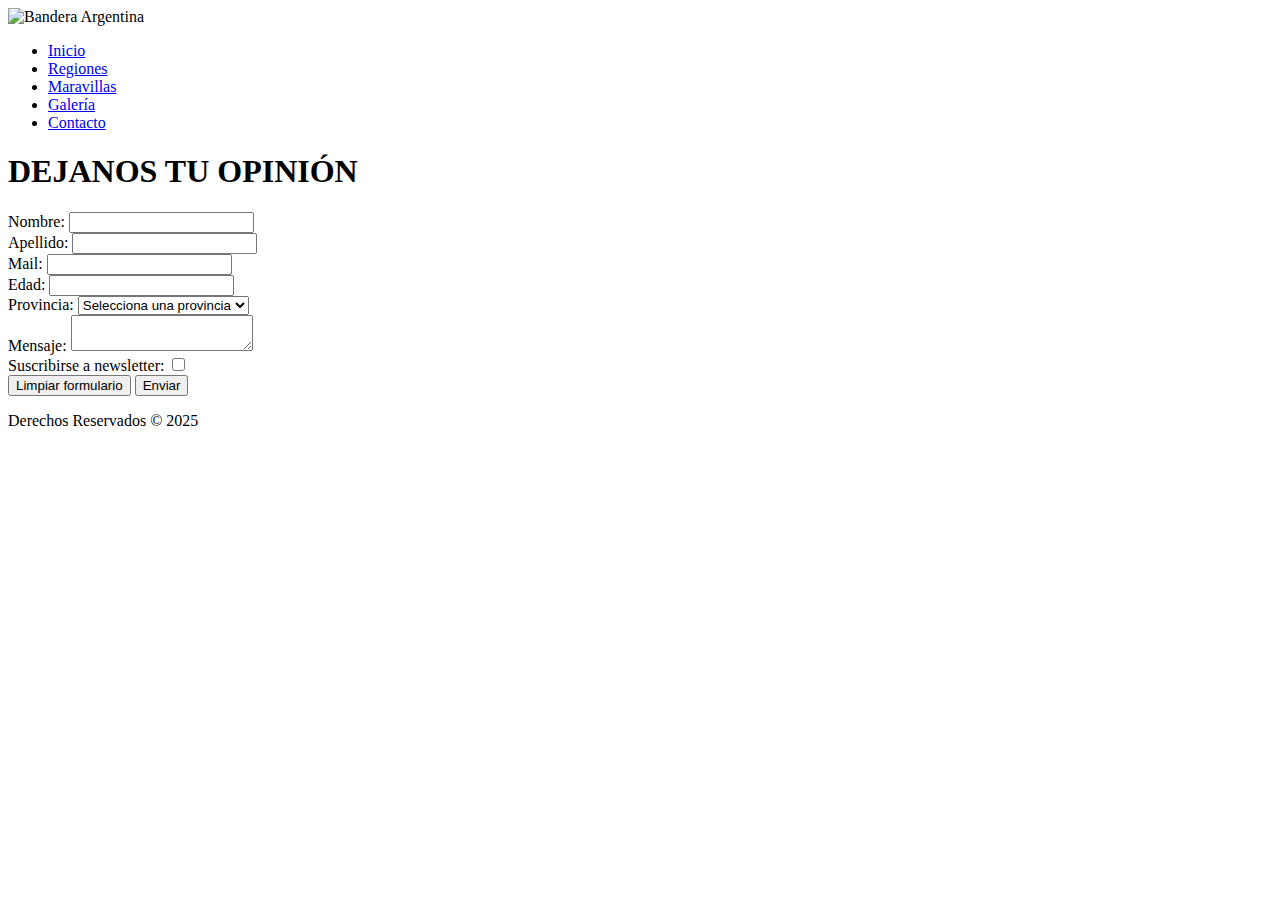
==== paginas/contacto.html @ 8694d541 "iniciamos el proyecto web" ====
<!DOCTYPE html>
<html lang="es">

<head>
    <meta charset="UTF-8">
    <meta http-equiv="X-UA-Compatible" content="IE=edge">
    <meta name="viewport" content="width=device-width, initial-scale=1.0">
    <title>Argentina</title>
    <link rel="stylesheet" href="../styles/estilos.css">
</head>

<body>

    <header>
        <div>
            <img src="" alt="Bandera Argentina">
        </div>
        <nav>
            <ul>
                <li><a href="../index.html">Inicio</a></li>
                <li><a href="./regiones.html">Regiones</a></li>
                <li><a href="./maravillas.html">Maravillas</a></li>
                <li><a href="./galeria.html">Galería</a></li>
                <li><a href="#">Contacto</a></li>
            </ul>
        </nav>
    </header>
    <main class="contacto">
        <h1>DEJANOS TU OPINIÓN</h1>
        <div>
            <form class="formulario">
                <div>
                    <label for="nombre">Nombre:</label>
                    <input type="text" name="nombre" />
                </div>

                <div>
                    <label for="apellido">Apellido:</label>
                    <input type="text" name="apellido" />
                </div>

                <div>
                    <label for="mail">Mail:</label>
                    <input type="text" name="mail" />
                </div>

                <div>
                    <label for="edad">Edad:</label>
                    <input type="number" name="edad" />
                </div>

                <div>
                    <label for="provincia">Provincia:</label>
                    <select id="provincia" name="provincia" required>
                        <option value="" disabled selected>Selecciona una provincia</option>
                        <option value="buenos_aires">Buenos Aires</option>
                        <option value="catamarca">Catamarca</option>
                        <option value="chaco">Chaco</option>
                        <option value="chubut">Chubut</option>
                        <option value="cordoba">Córdoba</option>
                        <option value="corrientes">Corrientes</option>
                        <option value="entre_rios">Entre Ríos</option>
                        <option value="formosa">Formosa</option>
                        <option value="jujuy">Jujuy</option>
                        <option value="la_pampa">La Pampa</option>
                        <option value="la_rioja">La Rioja</option>
                        <option value="mendoza">Mendoza</option>
                        <option value="misiones">Misiones</option>
                        <option value="neuquen">Neuquén</option>
                        <option value="rio_negro">Río Negro</option>
                        <option value="salta">Salta</option>
                        <option value="san_juan">San Juan</option>
                        <option value="san_luis">San Luis</option>
                        <option value="santa_cruz">Santa Cruz</option>
                        <option value="santa_fe">Santa Fe</option>
                        <option value="santiago_del_estero">Santiago del Estero</option>
                        <option value="tierra_del_fuego">Tierra del Fuego</option>
                        <option value="tucuman">Tucumán</option>
                    </select>
                </div>

                <div>
                    <label for="mensaje">Mensaje:</label>
                    <textarea name="mensaje" id="mensaje"></textarea>
                </div>
                <div>
                    <label for="suscribe">Suscribirse a newsletter:</label>
                    <input type="checkbox" name="suscribe" id="suscribe">
                </div>
                <input type="reset" value="Limpiar formulario" />
                <input type="submit" value="Enviar" />
            </form>
        </div>

    </main>

    <footer>
        <p>Derechos Reservados &copy; 2025</p>
    </footer>
</body>

</html>
---- styles/estilos.css ----
.bg-nav-pr{
    background-color: #131313;

}
nav.ul.li.a{
    color: white;
}
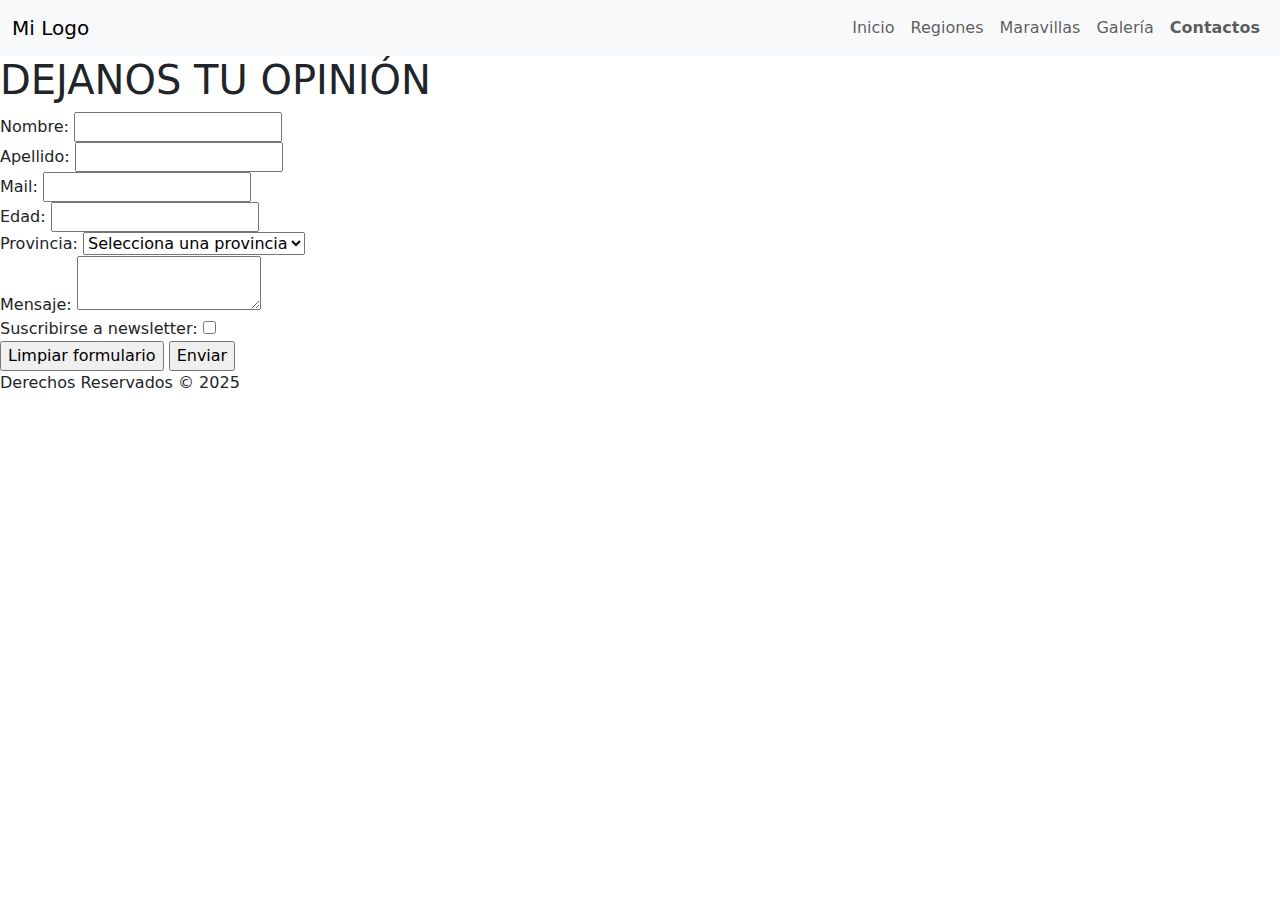
==== commit b6862eeb: "barra de navegacion en todas las paginas" ====
--- a/paginas/contacto.html
+++ b/paginas/contacto.html
@@ -6,25 +6,33 @@
     <meta http-equiv="X-UA-Compatible" content="IE=edge">
     <meta name="viewport" content="width=device-width, initial-scale=1.0">
     <title>Argentina</title>
+  
+    <link href="https://cdn.jsdelivr.net/npm/bootstrap@5.3.3/dist/css/bootstrap.min.css" rel="stylesheet"
+      integrity="sha384-QWTKZyjpPEjISv5WaRU9OFeRpok6YctnYmDr5pNlyT2bRjXh0JMhjY6hW+ALEwIH" crossorigin="anonymous">
     <link rel="stylesheet" href="../styles/estilos.css">
-</head>
+  </head>
 
 <body>
 
     <header>
-        <div>
-            <img src="" alt="Bandera Argentina">
-        </div>
-        <nav>
-            <ul>
-                <li><a href="../index.html">Inicio</a></li>
-                <li><a href="./regiones.html">Regiones</a></li>
-                <li><a href="./maravillas.html">Maravillas</a></li>
-                <li><a href="./galeria.html">Galería</a></li>
-                <li><a href="#">Contacto</a></li>
-            </ul>
+        <nav class="navbar bg-light navbar-expand-md">
+          <div class="container-fluid">
+            <a class="navbar-brand" href="#">Mi Logo</a>
+            <button class="navbar-toggler" type="button" data-bs-toggle="collapse" data-bs-target="#navbarNav">
+              <span class="navbar-toggler-icon"></span>
+            </button>
+            <div class="collapse navbar-collapse" id="navbarNav">
+              <ul class="navbar-nav ms-auto">
+                <li class="nav-item"><a class="nav-link" href="../index.html">Inicio</a></li>
+                <li class="nav-item"><a class="nav-link" href="./regiones.html">Regiones</a></li>
+                <li class="nav-item"><a class="nav-link" href="./maravillas.html">Maravillas</a></li>
+                <li class="nav-item"><a class="nav-link" href="./galeria.html">Galería</a></li>
+                <li class="nav-item"><a class="nav-link activo" href="#">Contactos</a></li>
+              </ul>
+            </div>
+          </div>
         </nav>
-    </header>
+      </header>
     <main class="contacto">
         <h1>DEJANOS TU OPINIÓN</h1>
         <div>
@@ -97,6 +105,9 @@
     <footer>
         <p>Derechos Reservados &copy; 2025</p>
     </footer>
+    <script src="https://cdn.jsdelivr.net/npm/bootstrap@5.3.3/dist/js/bootstrap.bundle.min.js"
+    integrity="sha384-YvpcrYf0tY3lHB60NNkmXc5s9fDVZLESaAA55NDzOxhy9GkcIdslK1eN7N6jIeHz"
+    crossorigin="anonymous"></script>
 </body>
 
 </html>--- a/styles/estilos.css
+++ b/styles/estilos.css
@@ -2,6 +2,8 @@
     background-color: #131313;
 
 }
-nav.ul.li.a{
-    color: white;
+
+
+.activo{
+    font-weight: bold;
 }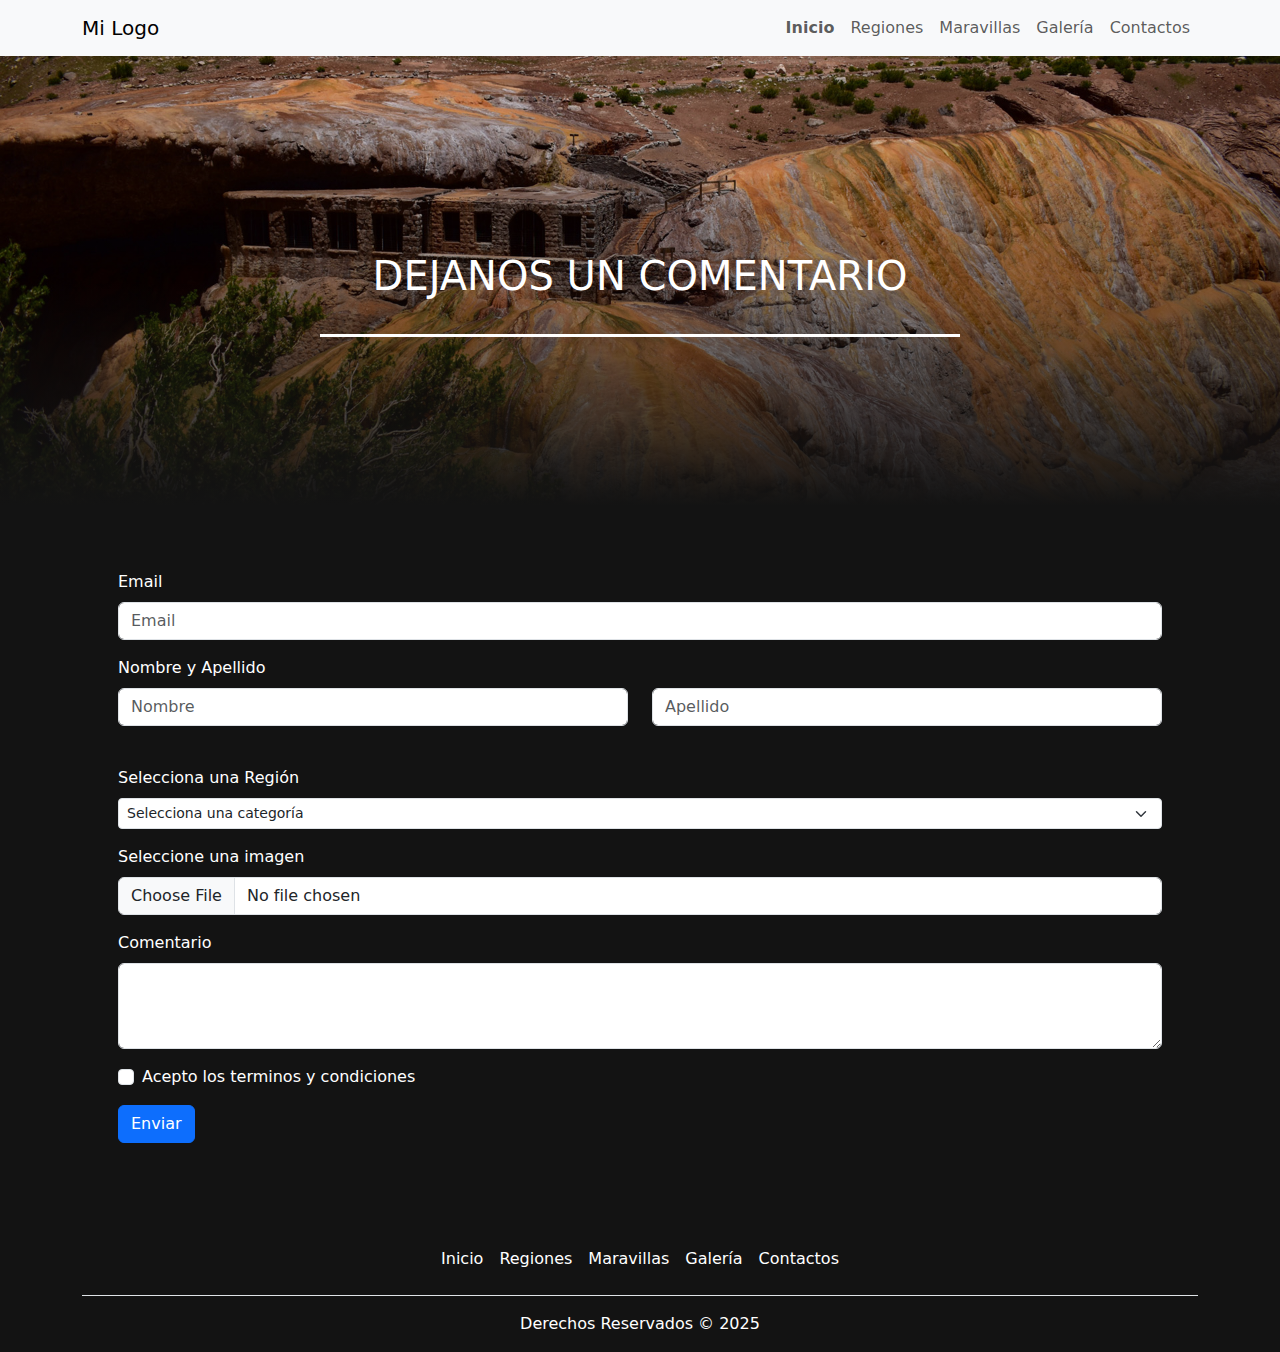
==== commit 6461d815: "Se actualizo nav, footer,  inicio y contacto" ====
--- a/paginas/contacto.html
+++ b/paginas/contacto.html
@@ -2,110 +2,115 @@
 <html lang="es">
 
 <head>
-    <meta charset="UTF-8">
-    <meta http-equiv="X-UA-Compatible" content="IE=edge">
-    <meta name="viewport" content="width=device-width, initial-scale=1.0">
-    <title>Argentina</title>
-  
-    <link href="https://cdn.jsdelivr.net/npm/bootstrap@5.3.3/dist/css/bootstrap.min.css" rel="stylesheet"
-      integrity="sha384-QWTKZyjpPEjISv5WaRU9OFeRpok6YctnYmDr5pNlyT2bRjXh0JMhjY6hW+ALEwIH" crossorigin="anonymous">
-    <link rel="stylesheet" href="../styles/estilos.css">
-  </head>
+  <meta charset="UTF-8">
+  <meta http-equiv="X-UA-Compatible" content="IE=edge">
+  <meta name="viewport" content="width=device-width, initial-scale=1.0">
+  <title>Argentina</title>
 
-<body>
+  <link href="https://cdn.jsdelivr.net/npm/bootstrap@5.3.3/dist/css/bootstrap.min.css" rel="stylesheet"
+    integrity="sha384-QWTKZyjpPEjISv5WaRU9OFeRpok6YctnYmDr5pNlyT2bRjXh0JMhjY6hW+ALEwIH" crossorigin="anonymous">
+  <link rel="stylesheet" href="../styles/estilos.css">
+</head>
 
-    <header>
-        <nav class="navbar bg-light navbar-expand-md">
-          <div class="container-fluid">
-            <a class="navbar-brand" href="#">Mi Logo</a>
-            <button class="navbar-toggler" type="button" data-bs-toggle="collapse" data-bs-target="#navbarNav">
-              <span class="navbar-toggler-icon"></span>
-            </button>
-            <div class="collapse navbar-collapse" id="navbarNav">
-              <ul class="navbar-nav ms-auto">
-                <li class="nav-item"><a class="nav-link" href="../index.html">Inicio</a></li>
-                <li class="nav-item"><a class="nav-link" href="./regiones.html">Regiones</a></li>
-                <li class="nav-item"><a class="nav-link" href="./maravillas.html">Maravillas</a></li>
-                <li class="nav-item"><a class="nav-link" href="./galeria.html">Galería</a></li>
-                <li class="nav-item"><a class="nav-link activo" href="#">Contactos</a></li>
-              </ul>
+<body class="bg-fondo">
+
+  <header class="container-fluid padding-nav">
+    <nav class="navbar bg-light navbar-expand-md">
+      <div class="container">
+        <a class="navbar-brand" href="#">Mi Logo</a>
+        <button class="navbar-toggler" type="button" data-bs-toggle="collapse" data-bs-target="#navbarNav">
+          <span class="navbar-toggler-icon"></span>
+        </button>
+        <div class="collapse navbar-collapse" id="navbarNav">
+          <ul class="navbar-nav ms-auto">
+            <li class="nav-item"><a class="nav-link activo" href="../index.html">Inicio</a></li>
+            <li class="nav-item"><a class="nav-link" href="./regiones.html">Regiones</a></li>
+            <li class="nav-item"><a class="nav-link" href="./maravillas.html">Maravillas</a></li>
+            <li class="nav-item"><a class="nav-link" href="./galeria.html">Galería</a></li>
+            <li class="nav-item"><a class="nav-link" href="#">Contactos</a></li>
+          </ul>
+        </div>
+      </div>
+    </nav>
+  </header>
+
+  <main>
+
+    <section class="bg-imagen-form text-center pad-center">
+      <div class="bg-op-form">
+        <h1 class="text-white">DEJANOS UN COMENTARIO</h1>
+      </div>
+    </section>
+
+    <section class="container p-5 mt-3 mb-5">
+      <div>
+        <div class="col">
+          <form>
+
+            <div class="mb-3">
+              <label for="exampleInputEmail1" class="form-label text-white">Email</label>
+              <input type="email" class="form-control" id="exampleInputEmail1" placeholder="Email"
+                aria-describedby="emailHelp">
             </div>
-          </div>
-        </nav>
-      </header>
-    <main class="contacto">
-        <h1>DEJANOS TU OPINIÓN</h1>
-        <div>
-            <form class="formulario">
-                <div>
-                    <label for="nombre">Nombre:</label>
-                    <input type="text" name="nombre" />
-                </div>
 
-                <div>
-                    <label for="apellido">Apellido:</label>
-                    <input type="text" name="apellido" />
-                </div>
+            <div class="row mb-3">
+              <label for="exampleImputName" class="form-label text-white"> Nombre y Apellido</label>
+              <div class="col">
+                <input type="text" class="form-control mb-4" placeholder="Nombre" aria-label="First name">
+              </div>
 
-                <div>
-                    <label for="mail">Mail:</label>
-                    <input type="text" name="mail" />
-                </div>
+              <div class="col">
+                <input type="text" class="form-control" placeholder="Apellido" aria-label="Last name">
+              </div>
+            </div>
 
-                <div>
-                    <label for="edad">Edad:</label>
-                    <input type="number" name="edad" />
-                </div>
+            <div class="mb-3">
+              <label for="ExampleImpuntImage" class="form-label text-white">Selecciona una Región</label>
+              <select class="form-select form-select-sm" aria-label=".form-select-sm example">
+                <option selected>Selecciona una categoría</option>
+                <option value="1">Noroeste</option>
+                <option value="2">Cuyo</option>
+                <option value="3">Patagonia</option>
+                <option value="4">Región Pampeana</option>
+              </select>
+            </div>
 
-                <div>
-                    <label for="provincia">Provincia:</label>
-                    <select id="provincia" name="provincia" required>
-                        <option value="" disabled selected>Selecciona una provincia</option>
-                        <option value="buenos_aires">Buenos Aires</option>
-                        <option value="catamarca">Catamarca</option>
-                        <option value="chaco">Chaco</option>
-                        <option value="chubut">Chubut</option>
-                        <option value="cordoba">Córdoba</option>
-                        <option value="corrientes">Corrientes</option>
-                        <option value="entre_rios">Entre Ríos</option>
-                        <option value="formosa">Formosa</option>
-                        <option value="jujuy">Jujuy</option>
-                        <option value="la_pampa">La Pampa</option>
-                        <option value="la_rioja">La Rioja</option>
-                        <option value="mendoza">Mendoza</option>
-                        <option value="misiones">Misiones</option>
-                        <option value="neuquen">Neuquén</option>
-                        <option value="rio_negro">Río Negro</option>
-                        <option value="salta">Salta</option>
-                        <option value="san_juan">San Juan</option>
-                        <option value="san_luis">San Luis</option>
-                        <option value="santa_cruz">Santa Cruz</option>
-                        <option value="santa_fe">Santa Fe</option>
-                        <option value="santiago_del_estero">Santiago del Estero</option>
-                        <option value="tierra_del_fuego">Tierra del Fuego</option>
-                        <option value="tucuman">Tucumán</option>
-                    </select>
-                </div>
+            <div class="mb-3">
+              <label for="formFile" class="form-label text-white">Seleccione una imagen</label>
+              <input class="form-control" type="file" id="formFile">
+            </div>
 
-                <div>
-                    <label for="mensaje">Mensaje:</label>
-                    <textarea name="mensaje" id="mensaje"></textarea>
-                </div>
-                <div>
-                    <label for="suscribe">Suscribirse a newsletter:</label>
-                    <input type="checkbox" name="suscribe" id="suscribe">
-                </div>
-                <input type="reset" value="Limpiar formulario" />
-                <input type="submit" value="Enviar" />
-            </form>
+            <div class="mb-3">
+              <label for="exampleFormControlTextarea1" class="form-label text-white">Comentario</label>
+              <textarea class="form-control" id="exampleFormControlTextarea1" rows="3"></textarea>
+            </div>
+
+            <div class="mb-3 form-check">
+              <input type="checkbox" class="form-check-input" id="exampleCheck1">
+              <label class="form-check-label text-white" for="exampleCheck1">Acepto los terminos y condiciones</label>
+            </div>
+
+            <button type="submit" class="btn btn-primary">Enviar</button>
+
+          </form>
         </div>
+      </div>
+    </section>
 
-    </main>
+  </main>
 
-    <footer>
-        <p>Derechos Reservados &copy; 2025</p>
-    </footer>
-    <script src="https://cdn.jsdelivr.net/npm/bootstrap@5.3.3/dist/js/bootstrap.bundle.min.js"
+  <footer class="container">
+    <ul class="nav justify-content-center border-bottom pb-3 mb-3">
+      <li class="nav-item"><a href="../index.html" class="nav-link px-2 text-white">Inicio</a></li>
+      <li class="nav-item"><a href="./regiones.html" class="nav-link px-2 text-white">Regiones</a></li>
+      <li class="nav-item"><a href="./maravillas.html" class="nav-link px-2 text-white">Maravillas</a></li>
+      <li class="nav-item"><a href="./galeria.html" class="nav-link px-2 text-white">Galería</a></li>
+      <li class="nav-item"><a href="#" class="nav-link px-2 text-white">Contactos</a></li>
+    </ul>
+    <p class="text-center text-white">Derechos Reservados &copy; 2025</p>
+  </footer>
+
+  <script src="https://cdn.jsdelivr.net/npm/bootstrap@5.3.3/dist/js/bootstrap.bundle.min.js"
     integrity="sha384-YvpcrYf0tY3lHB60NNkmXc5s9fDVZLESaAA55NDzOxhy9GkcIdslK1eN7N6jIeHz"
     crossorigin="anonymous"></script>
 </body>
--- a/styles/estilos.css
+++ b/styles/estilos.css
@@ -1,9 +1,70 @@
-.bg-nav-pr{
-    background-color: #131313;
 
+/* -------- ESTILOS NAV -------- */
+.activo{
+    font-weight: bold;
+}
+  .padding-nav{
+    padding: 0px;
+  }
+
+
+/* -------- COLOR DE FONDO DE PAGINAS ----------*/
+
+.bg-fondo{
+  background-color: #131313;
 }
 
+/* -------- ESTILOS HERO -------- */
 
-.activo{
-    font-weight: bold;
-}+  .bg-imagen {
+    background-image: linear-gradient(to top,rgba(19, 19, 19, 1), rgba(0, 0, 0, 0.3), rgba(0, 0, 0, 0)), 
+    url(/imagenes/puerto_madero.jpg);
+    background-size: cover;
+    background-position: center;
+    background-repeat: no-repeat;
+    height: 100vh;
+  }
+.pad-center{
+    align-content: center;
+}
+.bg-op{
+    background: rgba(0, 0, 0, 0.459);
+    border-radius: 10px;
+    border: 0.5px solid white;
+    display: inline-block;
+    width: 100%;
+    height: 25%;
+    justify-content: center;
+    align-content: center;
+}
+
+  @media (min-width: 550px) {
+    .bg-op{
+        width: 60%;
+        height: 35%;
+    }
+.bg-op-form{
+    width: 60%;
+    height: 35%;
+}
+  }
+
+  /* ------ FORMULARIO --------*/
+
+  .bg-op-form{
+    border-bottom: 3px solid white;
+    display: inline-block;
+    width: 50%;
+    height: 25%;
+    justify-content: center;
+    align-content: center;
+  }
+
+  .bg-imagen-form {
+    background-image: linear-gradient(to top,rgba(19, 19, 19, 1), rgba(0, 0, 0, 0.3), rgba(0, 0, 0, 0)), 
+    url(/imagenes/puente_del_inca.JPG);
+    background-size: cover;
+    background-position: center;
+    background-repeat: no-repeat;
+    height: 50vh;
+  }
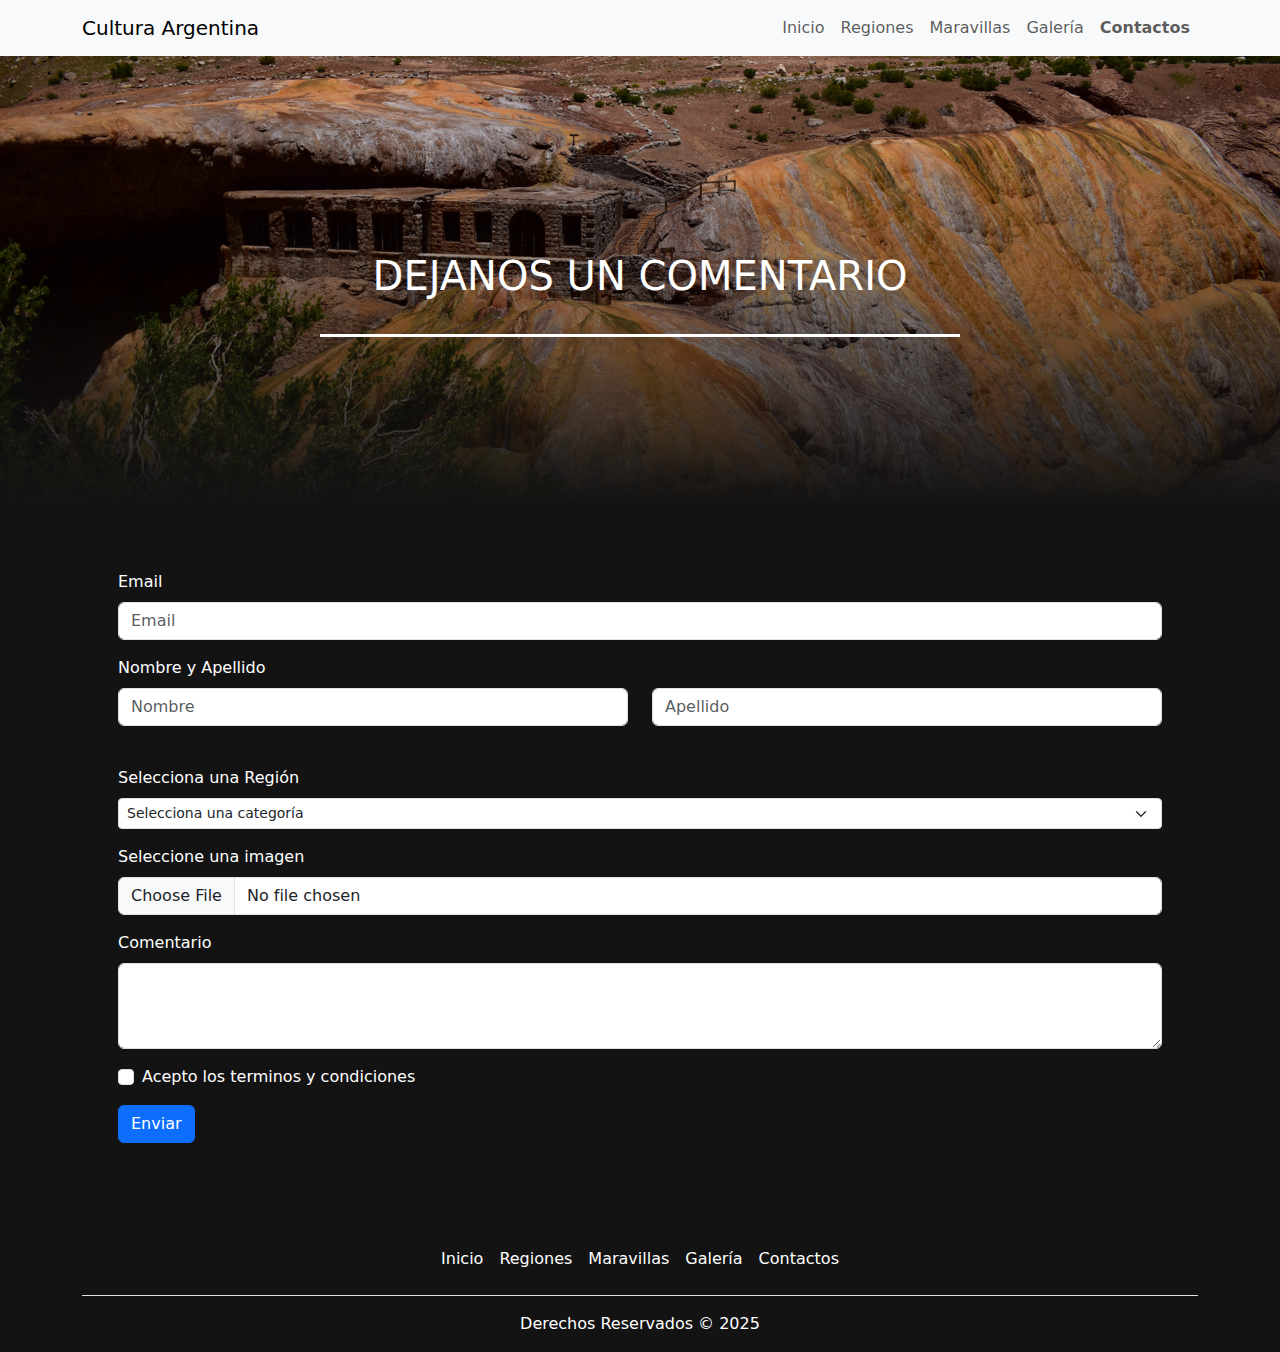
==== commit 2863cf65: "se agrega SASS al proyecto y se terminan varias paginas" ====
--- a/paginas/contacto.html
+++ b/paginas/contacto.html
@@ -9,7 +9,7 @@
 
   <link href="https://cdn.jsdelivr.net/npm/bootstrap@5.3.3/dist/css/bootstrap.min.css" rel="stylesheet"
     integrity="sha384-QWTKZyjpPEjISv5WaRU9OFeRpok6YctnYmDr5pNlyT2bRjXh0JMhjY6hW+ALEwIH" crossorigin="anonymous">
-  <link rel="stylesheet" href="../styles/estilos.css">
+  <link rel="stylesheet" href="../styles/style.css">
 </head>
 
 <body class="bg-fondo">
@@ -17,17 +17,17 @@
   <header class="container-fluid padding-nav">
     <nav class="navbar bg-light navbar-expand-md">
       <div class="container">
-        <a class="navbar-brand" href="#">Mi Logo</a>
+        <a class="navbar-brand" href="#">Cultura Argentina</a>
         <button class="navbar-toggler" type="button" data-bs-toggle="collapse" data-bs-target="#navbarNav">
           <span class="navbar-toggler-icon"></span>
         </button>
         <div class="collapse navbar-collapse" id="navbarNav">
           <ul class="navbar-nav ms-auto">
-            <li class="nav-item"><a class="nav-link activo" href="../index.html">Inicio</a></li>
+            <li class="nav-item"><a class="nav-link" href="../index.html">Inicio</a></li>
             <li class="nav-item"><a class="nav-link" href="./regiones.html">Regiones</a></li>
             <li class="nav-item"><a class="nav-link" href="./maravillas.html">Maravillas</a></li>
             <li class="nav-item"><a class="nav-link" href="./galeria.html">Galería</a></li>
-            <li class="nav-item"><a class="nav-link" href="#">Contactos</a></li>
+            <li class="nav-item"><a class="nav-link activo" href="#">Contactos</a></li>
           </ul>
         </div>
       </div>
--- a/styles/style.css
+++ b/styles/style.css
@@ -0,0 +1,137 @@
+.bg-imagen {
+  background-image: linear-gradient(to top, rgb(19, 19, 19), rgba(0, 0, 0, 0.3), rgba(0, 0, 0, 0)), url(../imagenes/puerto_madero.jpg);
+  background-size: cover;
+  background-position: center;
+  background-repeat: no-repeat;
+  height: 100vh;
+}
+
+.pad-center {
+  align-content: center;
+}
+
+.bg-op {
+  background: rgba(0, 0, 0, 0.459);
+  border-radius: 10px;
+  border: 0.5px solid white;
+  display: inline-block;
+  width: 100%;
+  height: 25%;
+  justify-content: center;
+  align-content: center;
+}
+
+@media (min-width: 550px) {
+  .bg-op {
+    width: 60%;
+    height: 35%;
+  }
+}
+.tracking-in-expand {
+  -webkit-animation: tracking-in-expand 0.7s cubic-bezier(0.215, 0.61, 0.355, 1) both;
+  animation: tracking-in-expand 0.7s cubic-bezier(0.215, 0.61, 0.355, 1) both;
+}
+
+@-webkit-keyframes tracking-in-expand {
+  0% {
+    letter-spacing: -0.5em;
+    opacity: 0;
+  }
+  40% {
+    opacity: 0.6;
+  }
+  100% {
+    opacity: 1;
+  }
+}
+@keyframes tracking-in-expand {
+  0% {
+    letter-spacing: -0.5em;
+    opacity: 0;
+  }
+  40% {
+    opacity: 0.6;
+  }
+  100% {
+    opacity: 1;
+  }
+}
+.bg-fondo {
+  background-color: #131313;
+}
+
+.borde-regiones {
+  border: 1px solid white;
+  padding: 25px;
+  border-radius: 10px;
+}
+
+.borde-img {
+  border-radius: 10px;
+}
+
+.borde-separador {
+  border-bottom: 1px solid white;
+  margin-bottom: 25px;
+}
+
+.bg-fondo-regiones {
+  background: linear-gradient(to top, #131313, #3d3d3d);
+}
+
+.borde-bg-blanco {
+  border-top: 1px solid #131313;
+  margin-top: 5%;
+}
+
+.bg-op-form {
+  border-bottom: 3px solid white;
+  display: inline-block;
+  width: 50%;
+  height: 25%;
+  justify-content: center;
+  align-content: center;
+}
+
+.bg-imagen-form {
+  background-image: linear-gradient(to top, rgb(19, 19, 19), rgba(0, 0, 0, 0.3), rgba(0, 0, 0, 0)), url(../imagenes/puente_del_inca.JPG);
+  background-size: cover;
+  background-position: center;
+  background-repeat: no-repeat;
+  height: 50vh;
+}
+
+.bg-nav {
+  background-color: #131313;
+}
+
+.activo {
+  font-weight: bold;
+}
+
+.padding-nav {
+  padding: 0px;
+}
+
+.card-size {
+  height: 35vh;
+}
+
+.margin-card {
+  margin-left: 5px;
+  margin-right: 5px;
+}
+
+.margen-titulo {
+  margin: 25px 0px 25px 0px;
+}
+
+.zoom-in {
+  transition: transform 0.3s ease-in-out;
+}
+
+.zoom-in:hover {
+  transform: scale(1.05);
+}
+
+/*# sourceMappingURL=style.css.map */
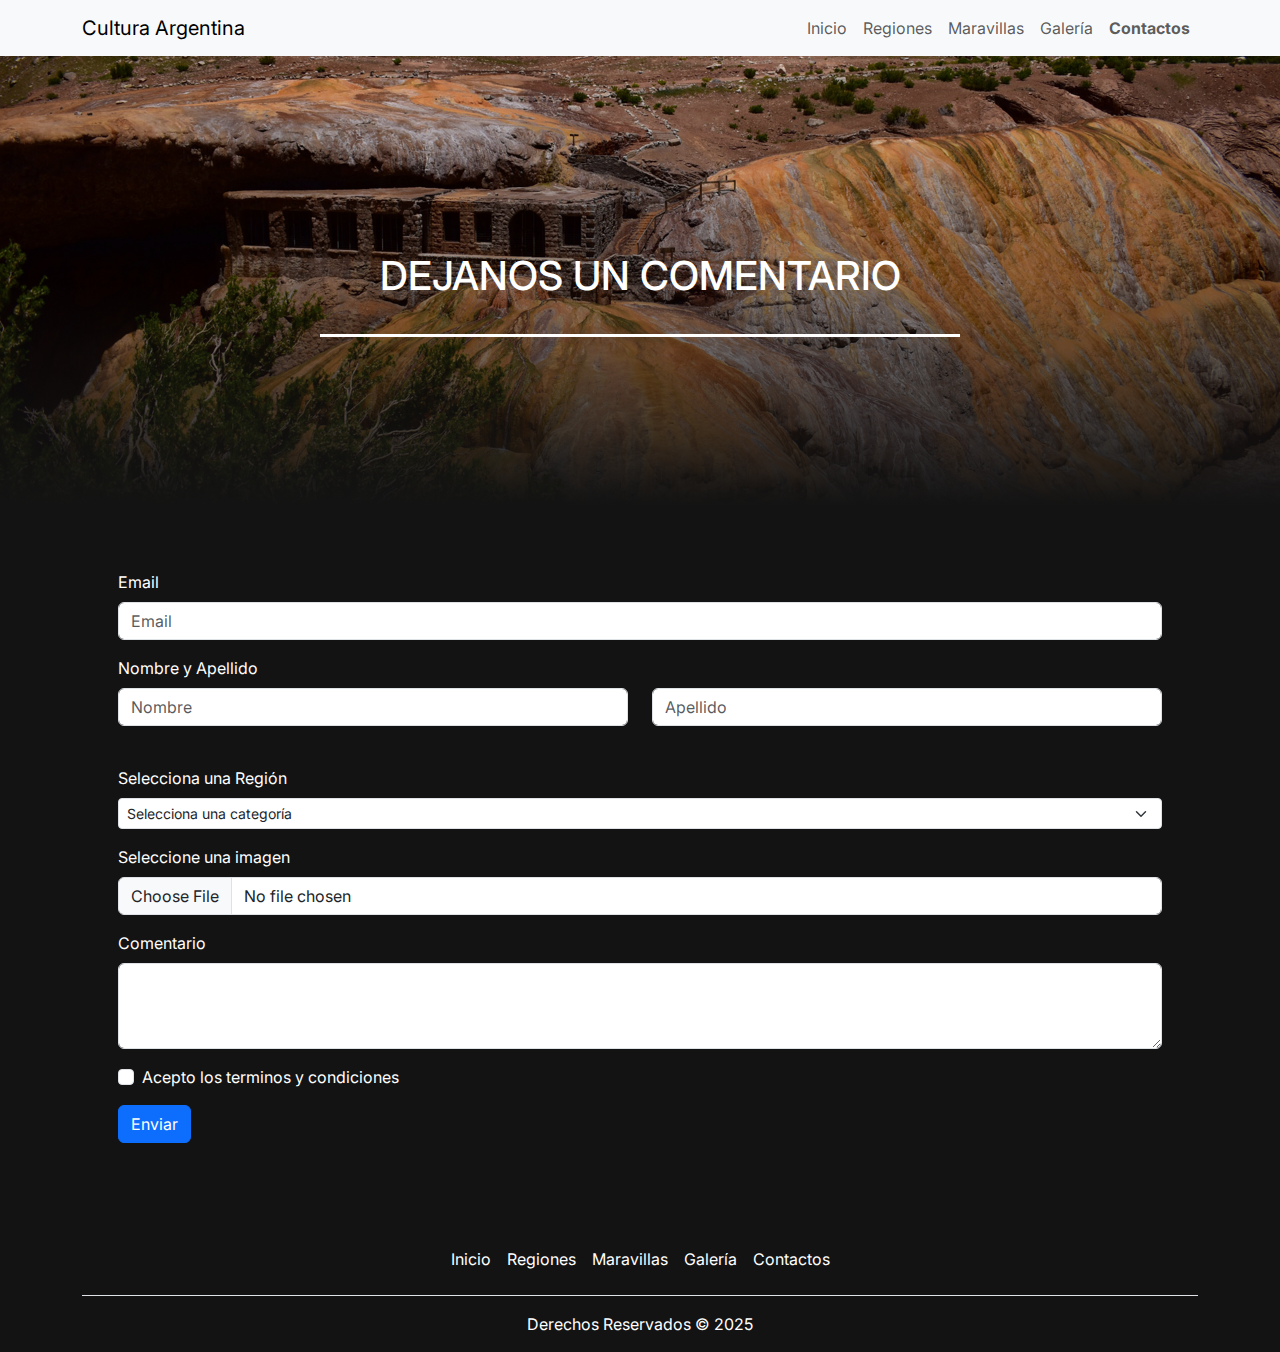
==== commit 376f8e69: "Se agregaron las etiquetas META con el seo del sitio web" ====
--- a/paginas/contacto.html
+++ b/paginas/contacto.html
@@ -5,6 +5,8 @@
   <meta charset="UTF-8">
   <meta http-equiv="X-UA-Compatible" content="IE=edge">
   <meta name="viewport" content="width=device-width, initial-scale=1.0">
+  <meta name="description" content="Explora los paisajes y la cultura de Argentina">
+  <meta name="keywords" content="Argentina, Paisajes, Cultura, Comidas, Regiones">
   <title>Argentina</title>
 
   <link href="https://cdn.jsdelivr.net/npm/bootstrap@5.3.3/dist/css/bootstrap.min.css" rel="stylesheet"
--- a/styles/style.css
+++ b/styles/style.css
@@ -1,3 +1,4 @@
+@import url('https://fonts.googleapis.com/css2?family=Inter:ital,opsz,wght@0,14..32,100..900;1,14..32,100..900&display=swap" rel="stylesheet');
 .bg-imagen {
   background-image: linear-gradient(to top, rgb(19, 19, 19), rgba(0, 0, 0, 0.3), rgba(0, 0, 0, 0)), url(../imagenes/puerto_madero.jpg);
   background-size: cover;
@@ -122,8 +123,36 @@
   margin-right: 5px;
 }
 
+.primary-button {
+  background-color: rgba(255, 255, 255, 0);
+  color: black;
+  text-decoration: none;
+  padding: 10px;
+  border: 2px solid black;
+  border-radius: 5px;
+  cursor: pointer;
+  transition: background-color 0.3s ease;
+  margin: 20px;
+}
+
+.primary-button:hover {
+  background-color: #131313;
+  color: white;
+  text-decoration: none;
+  padding: 10px;
+  border: 2px solid black;
+  border-radius: 5px;
+  cursor: pointer;
+  transition: background-color 0.3s ease;
+  margin: 20px;
+}
+
 .margen-titulo {
   margin: 25px 0px 25px 0px;
+}
+
+body {
+  font-family: "Inter", sans-serif;
 }
 
 .zoom-in {
